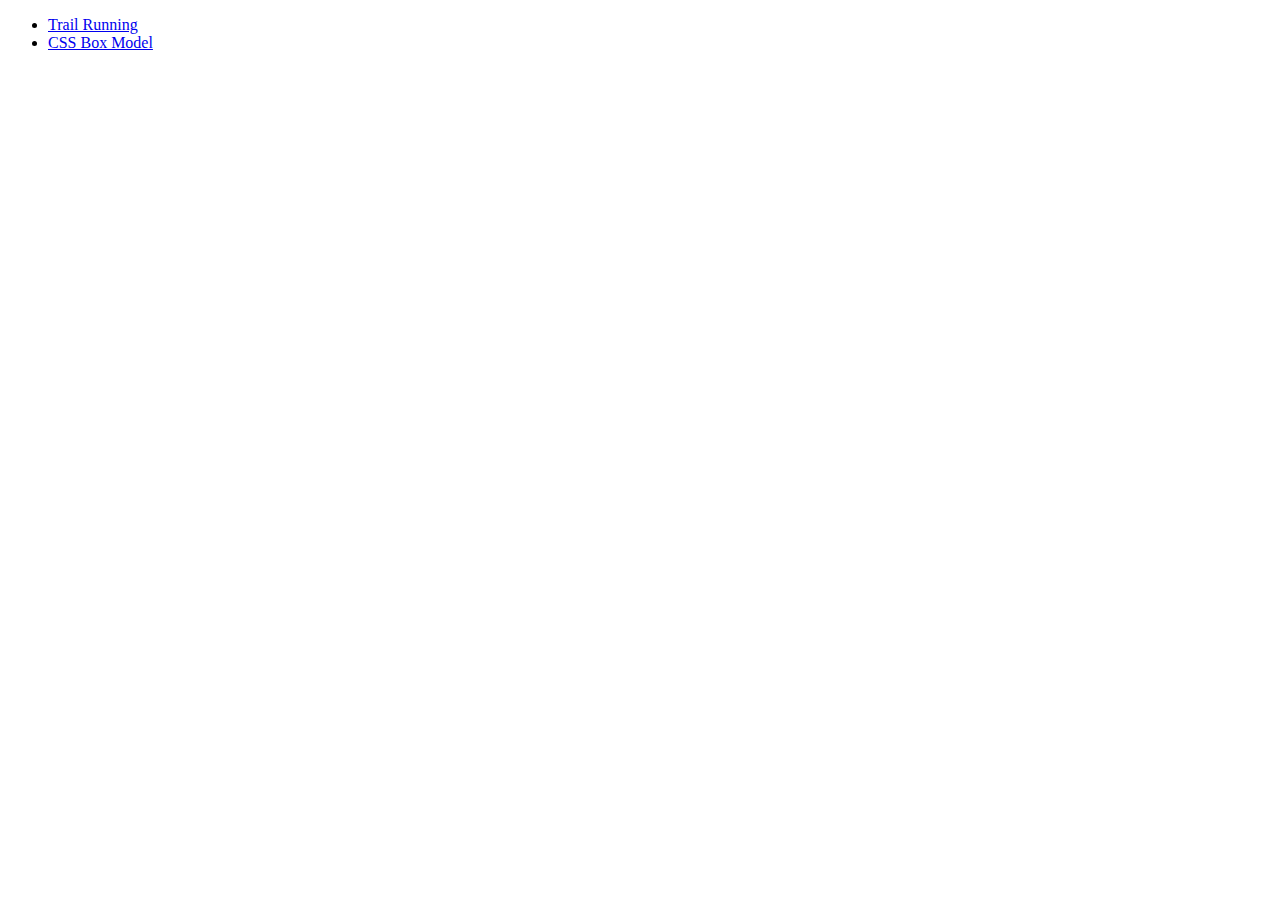
==== index.html @ 8ef82b09 "First Upload" ====
<!DOCTYPE html>
<html lang="en">
<head>
	<meta charset="UTF-8">
	<meta name="viewport" content="width=device-width, initial-scale=1.0">
	<title>Document</title>
</head>
<body>
	
<ul>
<li><a href="running.html">Trail Running</a></li>
<li><a href="box_model.html">CSS Box Model</a></li>
</ul>

</body>
</html>
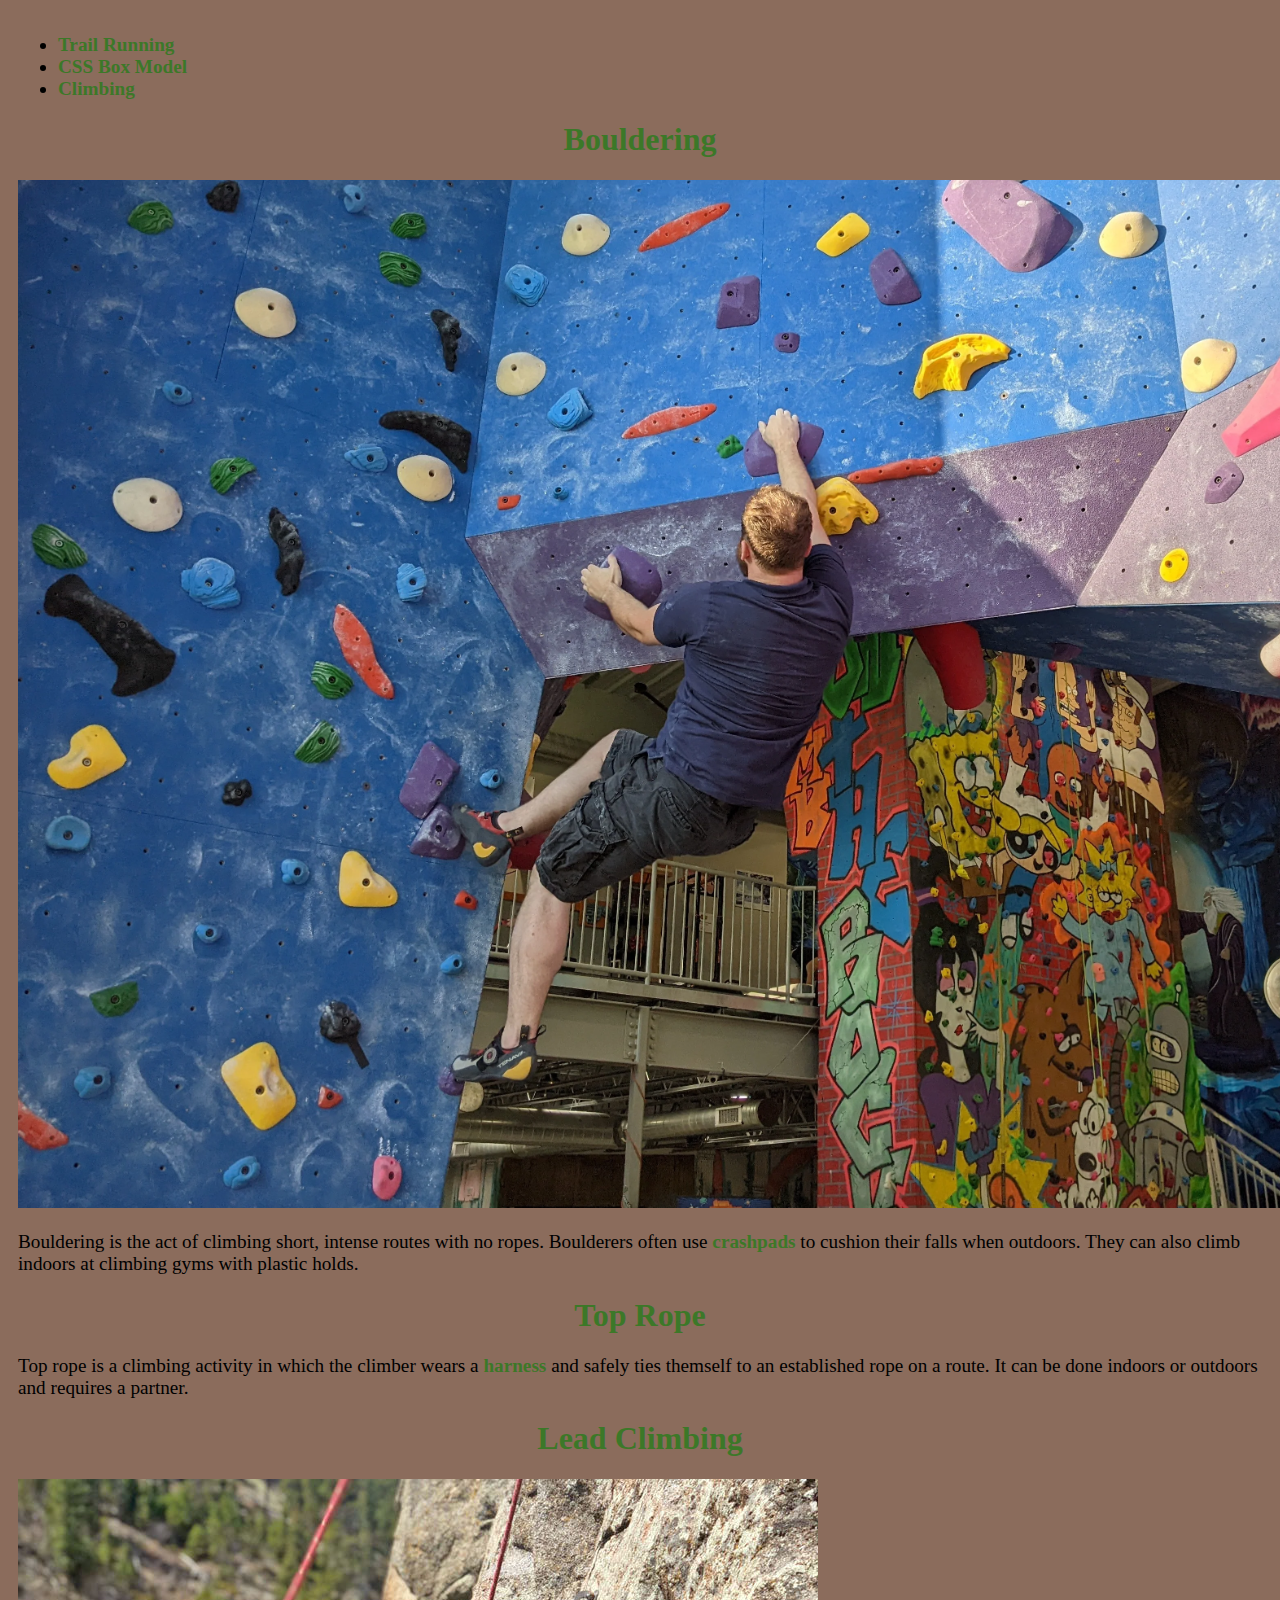
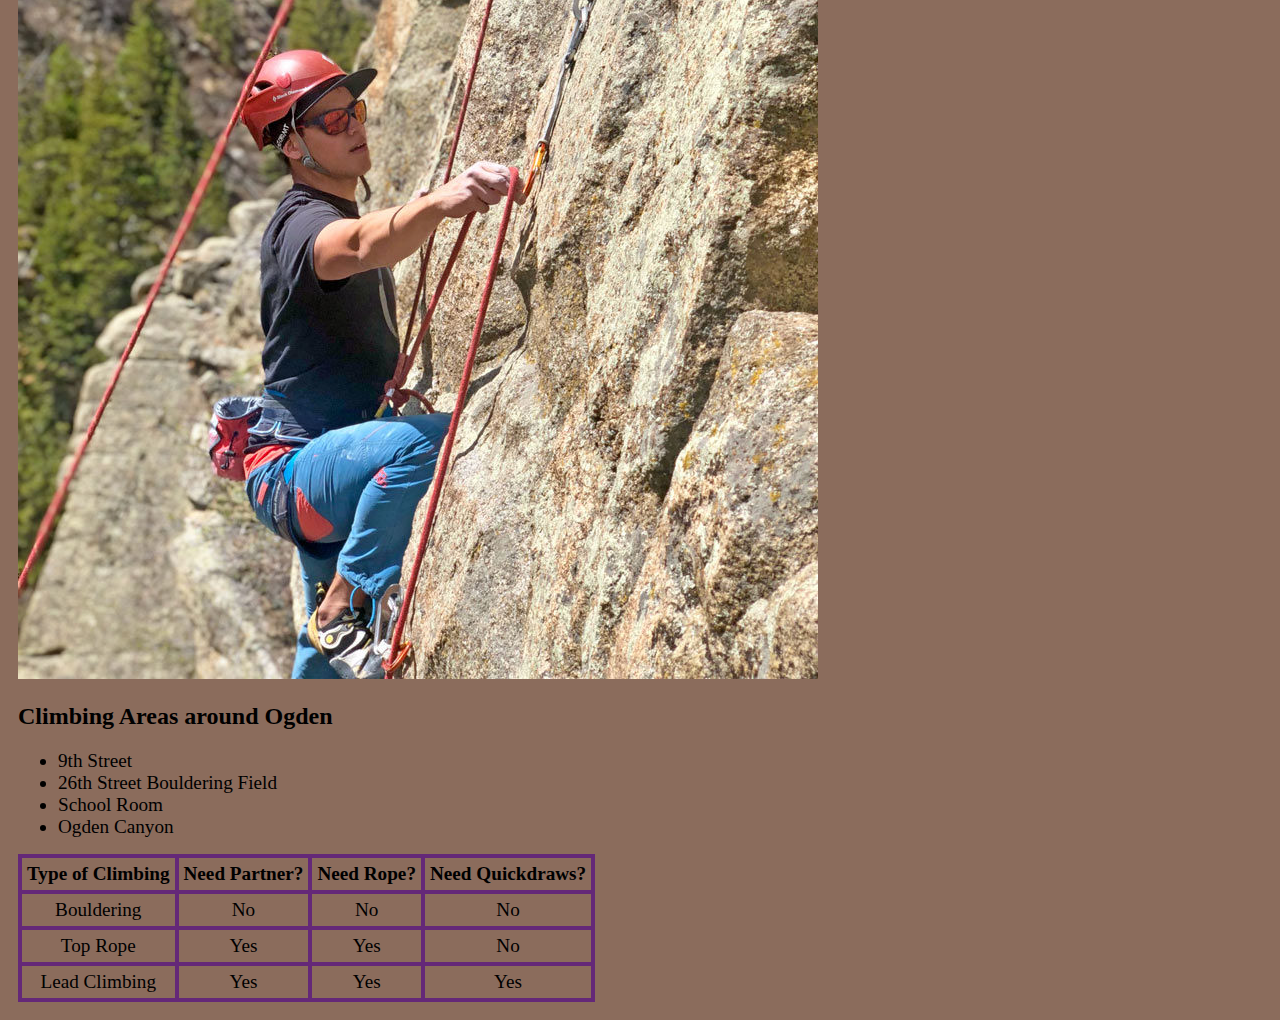
==== commit 711bc9f5: "Add files via upload" ====
--- a/index.html
+++ b/index.html
@@ -1,16 +1,84 @@
 <!DOCTYPE html>
-<html lang="en">
+<html lang="en-US">
+
 <head>
 	<meta charset="UTF-8">
 	<meta name="viewport" content="width=device-width, initial-scale=1.0">
-	<title>Document</title>
+	<title>Ryan's Home Page</title>
+	<meta name="description" content="Ryan's three different websites for CS 1030">
+	<meta name="keywords" content="running, trail running, CSS, box model, climbing">
+	<meta name="author" content= "Ryan Ash">
+
+<link rel="stylesheet" href="resources/climbing_style.css">
 </head>
 <body>
 	
 <ul>
 <li><a href="running.html">Trail Running</a></li>
 <li><a href="box_model.html">CSS Box Model</a></li>
+<li><a href="index.html">Climbing</a></li>
 </ul>
+
+<h1>Bouldering</h1>
+
+<img src="resources/bouldering.png"
+	alt="a man climbs a route in a bouldering gym"
+	width="1371" height="1028">
+
+<p>
+Bouldering is the act of climbing short, intense routes with no ropes. Boulderers often use <a href="https://www.outdoorgearlab.com/topics/climbing/best-bouldering-crash-pad">crashpads</a> to cushion their falls when outdoors. They can also climb indoors at climbing gyms with plastic holds.
+</p>
+
+<h1>Top Rope</h1>
+<p>
+Top rope is a climbing activity in which the climber wears a <a href="https://www.outdoorgearlab.com/topics/climbing/best-climbing-harness"> harness</a> and safely ties themself to an established rope on a route. It can be done indoors or outdoors and requires a partner.
+</p>
+
+<h1>Lead Climbing</h1>
+<a href="https://www.climbing.com/skills/how-to-lead-climb/">
+<img src="resources/leadclimbing.jpg"
+	alt="a man clips into a quickdraw on an outdoor lead route"
+	width="800" height="800">
+</a>
+
+<h2>Climbing Areas around Ogden</h2>
+<ul>
+<li>9th Street</li>
+<li>26th Street Bouldering Field</li>
+<li>School Room</li>
+<li>Ogden Canyon</li>
+</ul>
+
+<table>
+<tr>
+<th>Type of Climbing</th>
+<th>Need Partner?</th>
+<th>Need Rope?</th>
+<th>Need Quickdraws?</th>
+</tr>
+
+<tr>
+<td>Bouldering</td>
+<td>No</td>
+<td>No</td>
+<td>No</td>
+</tr>
+
+<tr>
+<td>Top Rope</td>
+<td>Yes</td>
+<td>Yes</td>
+<td>No</td>
+</tr>
+
+<tr>
+<td>Lead Climbing</td>
+<td>Yes</td>
+<td>Yes</td>
+<td>Yes</td>
+</tr>
+
+</table>
 
 </body>
 </html>
--- a/resources/climbing_style.css
+++ b/resources/climbing_style.css
@@ -0,0 +1,38 @@
+/*
+  white: #FFFFFF
+  accent 1: #3C7828
+  accent 2: #642878
+*/
+
+h1 {
+  color: #3C7828;
+  text-align: center;
+}
+
+th, td {
+  border: #642878 solid 4px;
+  padding: 5px;
+}
+
+table {
+  border-collapse: collapse;
+  text-align: center;
+}
+
+a {
+  color: #3C7828;
+  font-weight: bold;
+  text-decoration: none;
+}
+
+a:hover {
+  color: #642878;
+}
+
+body {
+  padding: 10px;
+  background-color: #8B6C5C;
+}
+
+p, li, table {
+  font-size: 1.2em;